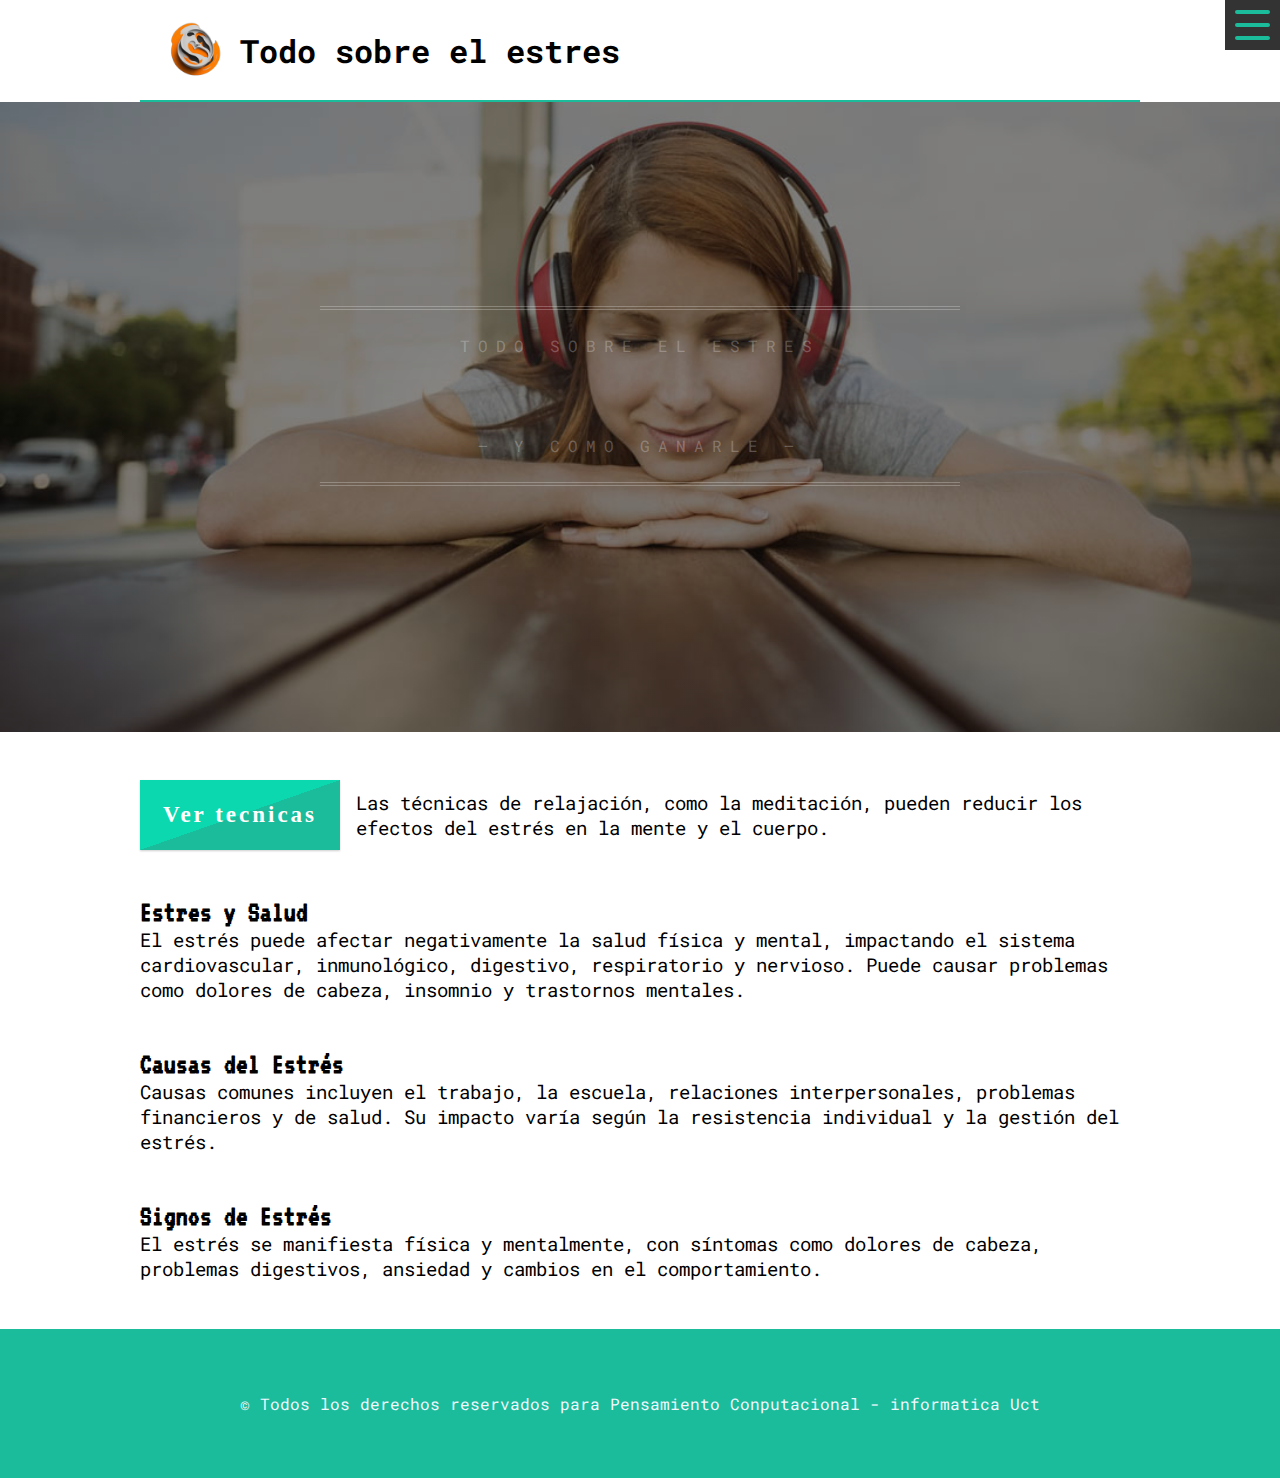
==== index.html @ c42e7387 "Initial Commit" ====
<!DOCTYPE html>
<html lang="en">

<head>
  <meta charset="UTF-8">
  <meta name="viewport" content="width=device-width, initial-scale=1.0">
  <link rel="stylesheet" href="style/style.css">
  <link rel="stylesheet" href="style/tituloEstres.css">
  <script src="script.js" defer></script>
  <title>Pagina Test </title>
</head>

<body>
  <header>
    <nav>
      <div class="titleLogo">
        <img src="/img/logoLoco.png" alt="logo">
        <h1>Todo sobre el estres</h1>
      </div>
      <div class="navbar">
        <div class="icon nav-icon-6" id="amburger-icon">
          <span></span>
          <span></span>
          <span></span>
        </div>
        <div class="menu" id="menu">
            <ul>
                <li><a href="#">Inicio</a></li>
                <li><a href="#info-1">Estres y Salud</a></li>
                <li><a href="#info-2">Causales</a></li>
                <li><a href="#info-3">Signos de estres</a></li>
            </ul>
            <hr>
            <a href="/html/meditacion.html">Ir a tecnicas de relajacion</a>
        </div>
      </div>

      </div>
    </nav>
    <hr>
  </header>
    <div class="Container todoEstres" id="Container">
      <p class="pEstres">
        Todo sobre el Estres
        <span>
          ¿Qué es el Estrés?
        </span>
        &mdash; Y como ganarle &mdash;
      </p>
    </div>
  <main>
    <div class="principal">
      <div class="paginaAlt">
        <a href="/html/meditacion.html">
          <div class="wrapper">
            <button>
              Ver tecnicas
              <span></span>
              <span></span>
              <span></span>
              <span></span>
            </button>
          </div>
        </a>
        <p>Las técnicas de relajación, como la meditación, pueden reducir los efectos del estrés en la mente y el cuerpo.</p>
      </div>
      <div class="info-1 info" id="info-3">
        <h2 class="estiloh2">Estres y Salud</h2>
        <p>El estrés puede afectar negativamente la salud física y mental, impactando el sistema cardiovascular, inmunológico, digestivo, respiratorio y nervioso. Puede causar problemas como dolores de cabeza, insomnio y trastornos mentales.</p>
      </div>
      <div class="info-2 info" id="info-2"> 
        <h2 class="estiloh2">Causas del Estrés</h2>
        <p>Causas comunes incluyen el trabajo, la escuela, relaciones interpersonales, problemas financieros y de salud. Su impacto varía según la resistencia individual y la gestión del estrés.</p>
      </div>
      <div class="info-3 info" id="info-3"> 
        <h2 class="estiloh2">Signos de Estrés</h2>
        <p>El estrés se manifiesta física y mentalmente, con síntomas como dolores de cabeza, problemas digestivos, ansiedad y cambios en el comportamiento.</p>
      </div>

    </div>
  </main>
  <footer>
    <p>© Todos los derechos reservados para Pensamiento Conputacional - informatica Uct </p>
  </footer>


  <script src="js/main.js"></script>
  
</body>

</html>
---- style/style.css ----
@import url('https://fonts.googleapis.com/css2?family=VT323&display=swap');
@import url('https://fonts.googleapis.com/css2?family=Roboto+Mono:wght@300&display=swap');

*{
  margin: 0;
  padding: 0;
  box-sizing: border-box;
  font-family: 'Roboto Mono', monospace;
}
h2 {
  font-family: 'VT323', monospace;
}



header{
  max-width: 1000px;
  margin: 0 auto;
}

header nav{
  display: flex;
  justify-content: space-between;
  align-items: center;
}

header nav .titleLogo{
  display: flex;
  justify-content: center;
  align-items: center;
}

header nav img{
  width: 100px;
  height: 100px;
  margin: 0;
  border-radius: 50%;
}

/* nav-icon-6 */
.nav-icon-6{
  width: 35px;
  height: 30px;
  margin: 10px 10px;
  position: relative;
  cursor: pointer;
  display: inline-block;
}
.nav-icon-6 span{
  background-color:#1ABC9C;
  position: absolute;
  border-radius: 2px;
  transition: .3s cubic-bezier(.8, .5, .2, 1.4);
  width:100%;
  height: 4px;
}
.nav-icon-6 span:nth-child(1){
  top:0px;
  left: 0px;
}
.nav-icon-6 span:nth-child(2){
  top:13px;
  left: 0px;
}
.nav-icon-6 span:nth-child(3){
  bottom:0px;
  left: 0px;
}
.nav-icon-6:not(.open):hover span:nth-child(1){
  transform:  scaleY(1.2);
  left: -5px;
}
.nav-icon-6:not(.open):hover span:nth-child(2){
  transform: rotate(5deg) scaleY(1.1);
}
.nav-icon-6:not(.open):hover span:nth-child(3){
  transform:  scaleY(1.2);
  left: 5px;
}
.nav-icon-6.open span:nth-child(1){
  transform: rotate(45deg) scaleX(0.7);
  top: 13PX;
  left: -8px;
}
.nav-icon-6.open span:nth-child(2){
  transform: scale(0);
  transition-duration: 50ms
}
.nav-icon-6.open span:nth-child(3){
  transform: rotate(-45deg) scaleX(0.7);
  top: 13PX;
  left: 7px;
}

.navbar {
  background-color: #333;
  overflow: hidden;
  display: flex;
  position: fixed;
  top: 0;
  right:0;
}

.menu {
  display: none;
  width: 300px;
  height: 100vh;
}

.menu ul {
  list-style: none;
  padding: 0;
  margin: 0;
  background-color: #333;
}


.menu ul {
  list-style: none;
  padding: 0;
  margin: 0;
  background-color: #333;
  display: flex; /* Mostrar elementos en línea */
  flex-direction: column; /* Cambiamos la dirección a columna */
}

.menu li {
  padding: 15px;
  text-align: center;
  border-bottom: 1px solid #555; /* Línea separadora entre elementos */
}

.menu a {
  text-decoration: none;
  color: #1ABC9C;
  font-size: 18px;
}




hr{
  background-color: #1ABC9C;
  border: 0px;
  height: 2px;
}

main{
  margin: auto;
  max-width: 1000px;
}
.Container {
  text-align: center;
  margin: auto;
  background-image: linear-gradient( 
      0deg,
      rgba(0,0,0,.5),
      rgba(0,0,0,.5)
  )
  ,url(../img/imgrelajacion.jpg);
  background-position: center;
  background-repeat: no-repeat;
  background-size: cover;
  padding: 35vh;
}


main .principal{
  margin: auto;
  font-size: 1.2rem;
}

main .paginaAlt{
  display: flex;
  justify-content: space-between;
  align-items: center;
  margin: 3rem 0 3rem 0; 
}

div .info {
  margin: 3rem 0;
}



.wrapper{
  margin-right: 1rem;
  width: fit-content;
  height:auto;
}
button{
  width:200px;
  height:70px;
  background: linear-gradient(to left top, #1ABC9C 50%, #0cd8b0 50%);
  border-style: none;
  color:#fff;
  font-size: 23px;
  letter-spacing: 3px;
  font-family: 'Lato';
  font-weight: 600;
  outline: none;
  cursor: pointer;
  position: relative;
  padding: 0px;
  overflow: hidden;
  transition: all .5s;
  box-shadow: 0px 1px 2px rgba(0,0,0,.2);
}
button span{
  position: absolute;
  display: block;
}
button span:nth-child(1){
  height: 3px;
  width:200px;
  top:0px;
  left:-200px;
  background: linear-gradient(to right, rgba(0,0,0,0), #f6e58d);
  border-top-right-radius: 1px;
  border-bottom-right-radius: 1px;
  animation: span1 2s linear infinite;
  animation-delay: 1s;
}

@keyframes span1{
  0%{
      left:-200px
  }
  100%{
      left:200px;
  }
}
button span:nth-child(2){
  height: 70px;
  width: 3px;
  top:-70px;
  right:0px;
  background: linear-gradient(to bottom, rgba(0,0,0,0), #f6e58d);
  border-bottom-left-radius: 1px;
  border-bottom-right-radius: 1px;
  animation: span2 2s linear infinite;
  animation-delay: 2s;
}
@keyframes span2{
  0%{
      top:-70px;
  }
  100%{
      top:70px;
  }
}
button span:nth-child(3){
  height:3px;
  width:200px;
  right:-200px;
  bottom: 0px;
  background: linear-gradient(to left, rgba(0,0,0,0), #f6e58d);
  border-top-left-radius: 1px;
  border-bottom-left-radius: 1px;
  animation: span3 2s linear infinite;
  animation-delay: 3s;
}
@keyframes span3{
  0%{
      right:-200px;
  }
  100%{
      right: 200px;
  }
}

button span:nth-child(4){
  height:70px;
  width:3px;
  bottom:-70px;
  left:0px;
  background: linear-gradient(to top, rgba(0,0,0,0), #f6e58d);
  border-top-right-radius: 1px;
  border-top-left-radius: 1px;
  animation: span4 2s linear infinite;
  animation-delay: 4s;
}
@keyframes span4{
  0%{
      bottom: -70px;
  }
  100%{
      bottom:70px;
  }
}

button:hover{
  transition: all .5s;
  transform: rotate(-3deg) scale(1.1);
  box-shadow: 0px 3px 5px rgba(0,0,0,.4);
}
button:hover span{
  animation-play-state: paused;
}



.contenedorZZZ{
  display: flex;
  align-items: center;
  justify-content: space-between;
  margin: 1rem 1rem;
}

.contenedorZZZ img{
  width: 200px;
  height: 100%;
}

.practica{
  max-width: 750px;
  min-width: 749px;
  max-height: 335px;
  min-height: 130px;

  display: flex;
  justify-content: center;

  flex-direction: column;
}

.causa{
  width: 20%;
}

.MoreInfo{
  margin-top: 2rem;
  background-color: #333;
  padding: 1rem;
}
.MoreInfo p{
  margin: auto;
  max-width: 1000px;
  font-family: 'VT323', monospace;
  color: aliceblue;
  font-size: 1.3em;
}

footer{
  display: flex;
  justify-content: center;
  color: aliceblue;
  background-color: #1ABC9C;
  padding: 4rem;
}
---- style/tituloEstres.css ----
.todoEstres { 
  font: 400 1em/1.5 "Neuton"; 
  color: rgba(255,255,255,.25); 
  text-align: center; 
  margin: 0 }

.pEstres {
	text-transform: uppercase;
	letter-spacing: .5em;
	display: inline-block;
	border: 4px double rgba(255,255,255,.25);
	border-width: 4px 0;
	padding: 1.5em 0em;
	position: absolute;
	top: 34%;
	left: 50%;
	width: 40em;
	margin: 0 0 0 -20em;

}

.pEstres span {

  font: 700 3em/1 "Oswald", sans-serif;
  letter-spacing: 0;
  padding: .25em 0 .325em;
  display: block;
  margin: 0 auto;
  text-shadow: 0 0 80px rgba(255,255,255,.5);

/* Clip Background Image */

  background: url(https://i.ibb.co/RDTnNrT/animated-text-fill.png) repeat-y;
  -webkit-background-clip: text;
  background-clip: text;

/* Animate Background Image */

  -webkit-text-fill-color: transparent;
  -webkit-animation: aitf 80s linear infinite;

/* Activate hardware acceleration for smoother animations */

  -webkit-transform: translate3d(0,0,0);
  -webkit-backface-visibility: hidden;

}

/* Animate Background Image */

@-webkit-keyframes aitf {
	0% { background-position: 0% 50%; }
	100% { background-position: 100% 50%; }
}
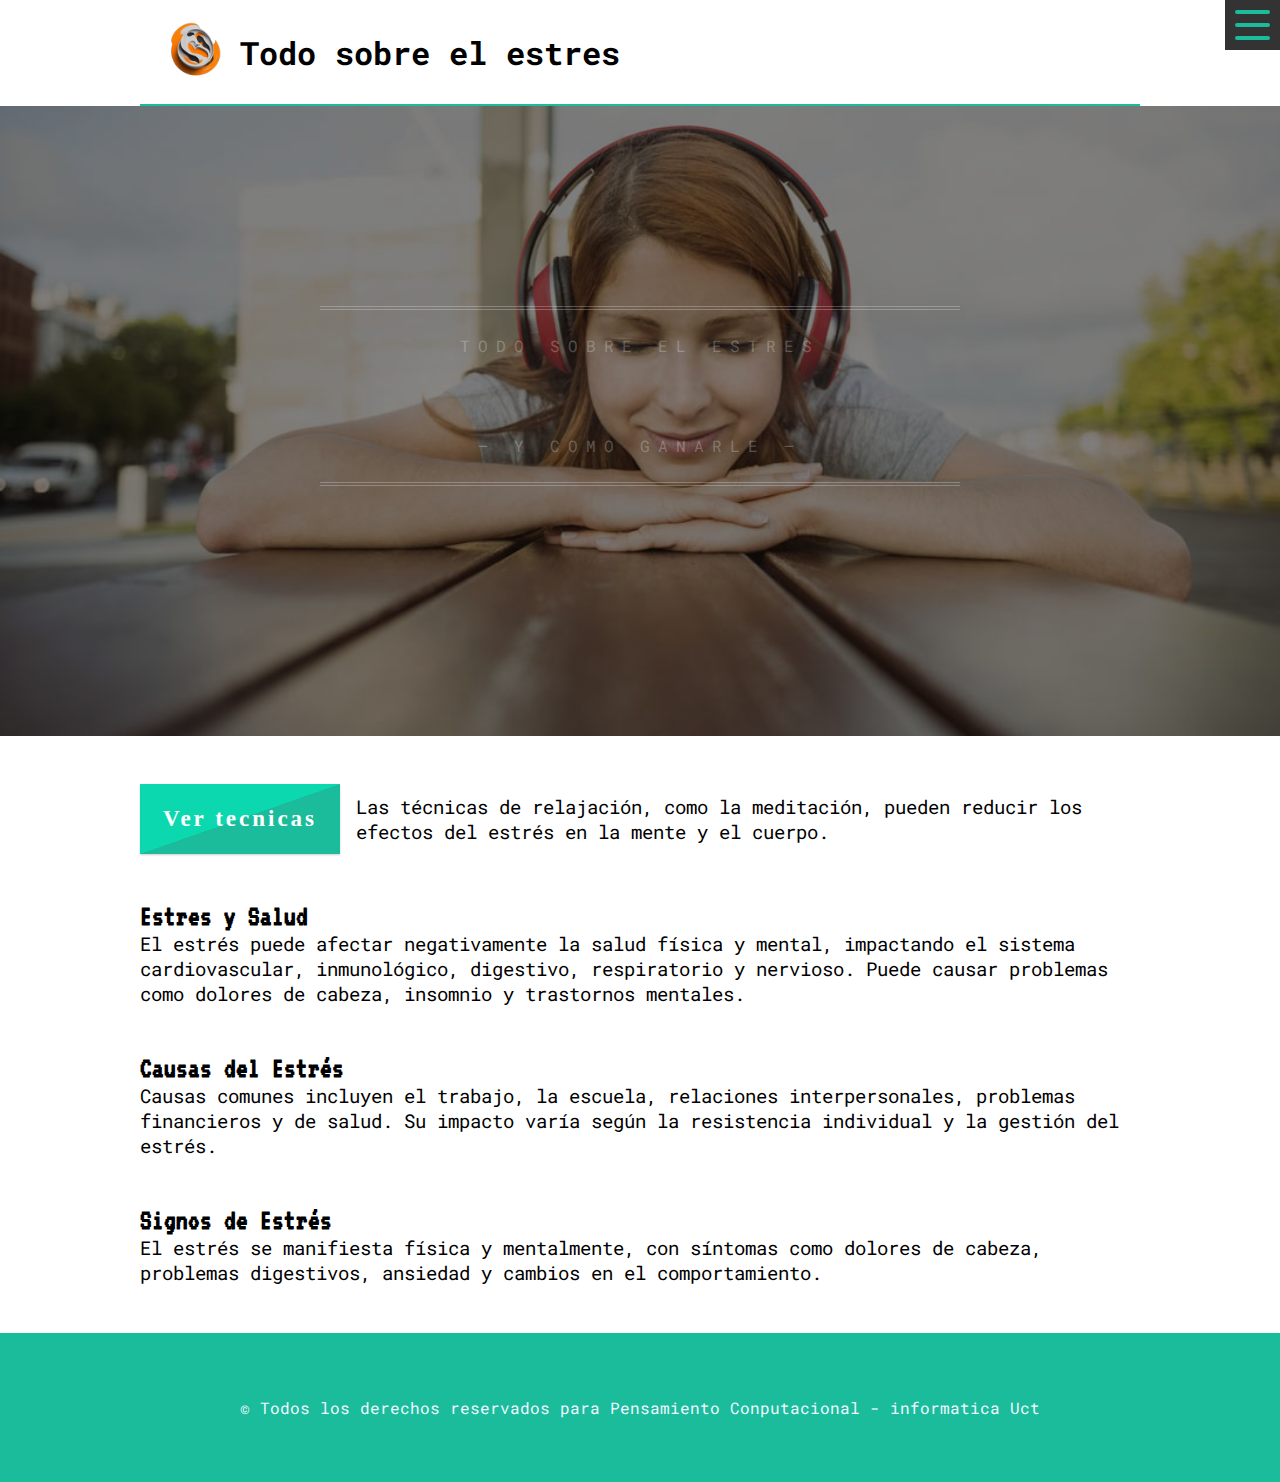
==== commit 1b558ecf: "Update index.html" ====
--- a/index.html
+++ b/index.html
@@ -7,14 +7,15 @@
   <link rel="stylesheet" href="style/style.css">
   <link rel="stylesheet" href="style/tituloEstres.css">
   <script src="script.js" defer></script>
-  <title>Pagina Test </title>
+  <title> Estres y Salud - UCT </title>
+  <link rel="icon"  type="image/x-icon" sizes="128x128" href="/img/logoLoco.png">
 </head>
 
 <body>
   <header>
     <nav>
       <div class="titleLogo">
-        <img src="/img/logoLoco.png" alt="logo">
+        <a href="/index.html"><img src="/img/logoLoco.png" alt="logoconLink"></a>
         <h1>Todo sobre el estres</h1>
       </div>
       <div class="navbar">
@@ -88,4 +89,4 @@
   
 </body>
 
-</html>+</html>
